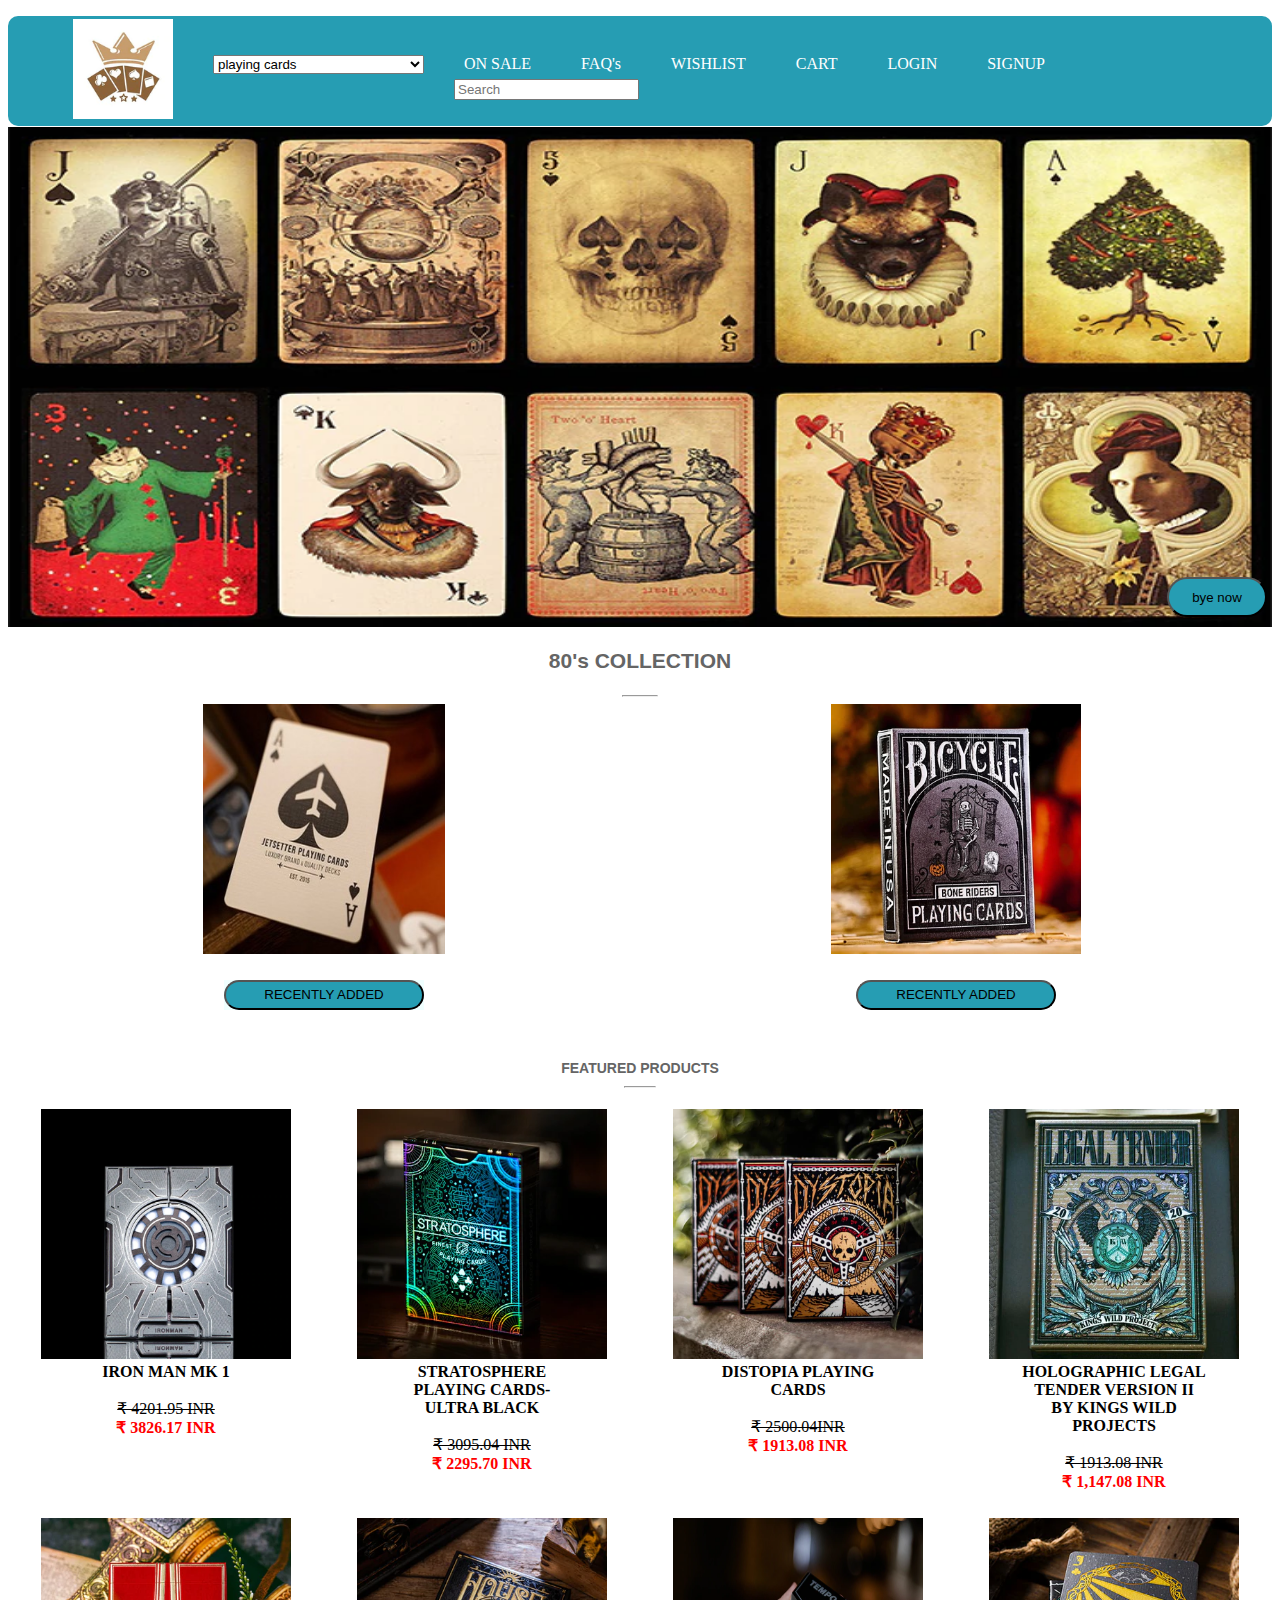
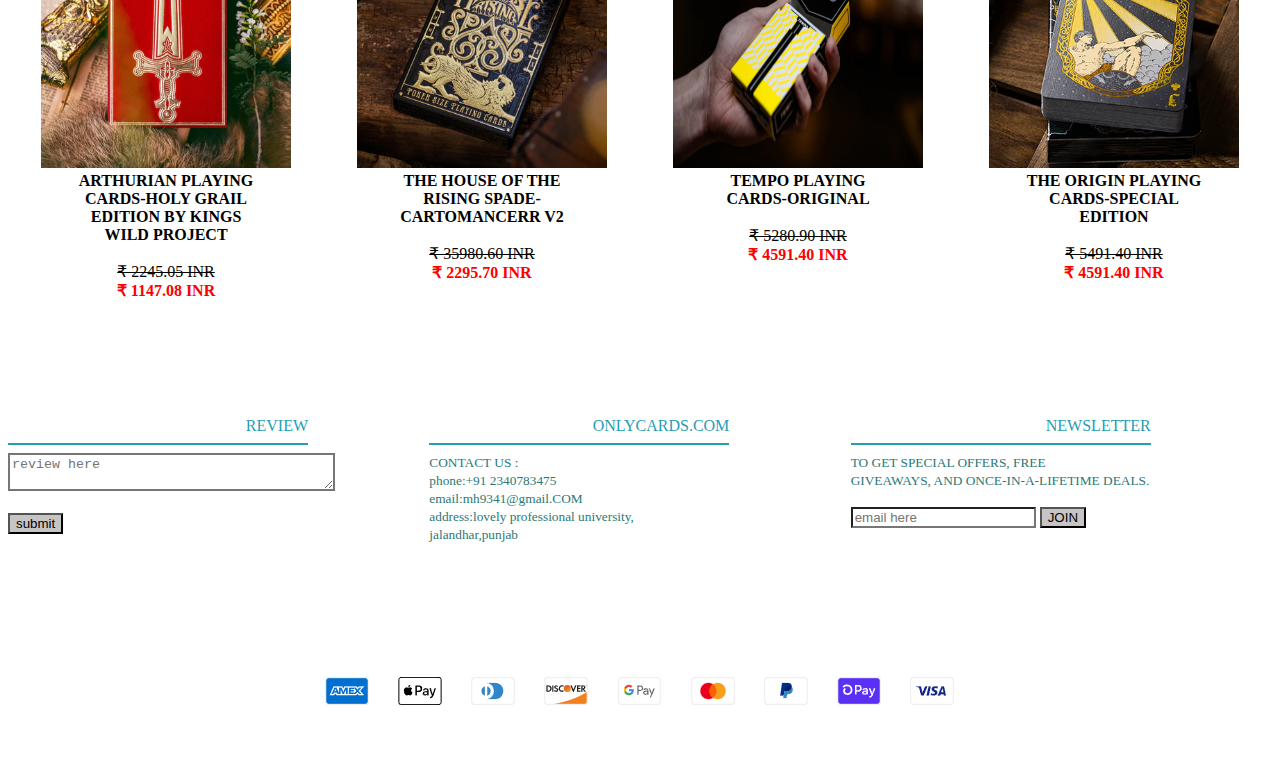
==== index.html @ 14017641 "first commit" ====
<!DOCTYPE html>
<html lang="en">

<head>
  <meta charset="UTF-8">
  <meta http-equiv="X-UA-Compatible" content="IE=edge">
  <meta name="viewport" content="width=device-width, initial-scale=1.0">
  <link rel="stylesheet" href="styles.css">
  <title>ONLYCARDS.COM</title>

</head>

<body>


  <nav class="navbar">
    <ul>
      </li>
      <li><a href="#"> <img src="/my website logo.webp" alt="web logo" class="logo" height=100px></a></li><br><br>

      <li>
        <label for="playing cards"></label>
        <select name="cards" id="playing cards">
         <a href="editing.html"> <option value="plcrd ">playing cards</option></a>
         <a href="editing.html"> <option value="10 ">UNDER $10</option></a>
         <a href="editing.html"> <option value="5 ">UNDER $5</option></a>
         <a href="editing.html"> <option value="STR WARS ">STAR WARS PLAYING CARDS</option></a>
         <a href="editing.html"> <option value="BPC ">BICYCLE PLAYING CARDS</option></a>
         <a href="editing.html"> <option value="KWP ">KINGS WILD PROJECT</option></a>
         <a href="editing.html"> <option value="GPC ">GILDED PLAYING CARDS</option></a>
       </select>

      </li>
      <li><a href="#">ON SALE</a> </li>
      <li><a href="#">FAQ's</a> </li>
      <li><a href="#">WISHLIST</a> </li>
      <li><a href="#">CART</a> </li>
      <li><a href="login.html">LOGIN</a> </li>
      <li><a href="SIGNUP.html">SIGNUP</a> </li>
      <li>

        <div class="input-grouprounded">
          <input type="search" class="form-control rounded" placeholder="Search" aria-label="Search"
            aria-describedby="search-addon" />

          <span class="input-group-text border-0" id="search-addon">
            <a href="index.html"><i class="fas fa-search"></i></a>
          </span>
        </div>
      </li>
    </ul>
  </nav>
  <section class="one">
    <div class="slideshow-container">
      <div class="mySlides fade">
        <div class="numbertext"></div>

        <img class="text2" src="57453-alt5_900x.webp" style="width:100%" height="500px">
        <a href="index.html"> <input class="text" type="button" value="bye now"></a>

      </div>

      <div class="mySlides fade">

        <div class="numbertext"></div>

        <img class="text2" src="avengersrededitionplayingcardsdecks_900x.webp" style="width:100%" height="500px">
        <a href="index.html"> <input class="text" type="button" value="bye now"></a>

      </div>

      <div class="mySlides fade">

        <div class="numbertext"></div>

        <img class="text2" src="NotoriousGamblingFrog-1_900x.webp" style="width:100%" height="500px">
        <a href="index.html"> <input class="text" type="button" value="bye now"></a>

      </div>

      <div class="mySlides fade">

        <div class="numbertext"></div>

        <img class="text2" src="Harry_potter_playing_cards_decks_by_theory11_playing_cards_2048x.webp"
          style="width:  100%" height="500px">
        <a href="index.html"> <input class="text" type="button" value="bye now"></a>

      </div>
      <div class="mySlides fade">
        <div class="numbertext"></div>
        <img class="text2" src="iron man 1000.webp" style="width:  100%" height="500px">
        <a href="index.html"> <input class="text" type="button" value="bye now"></a>
      </div>
      
    </div>
  </section>

  <section class="two">
    <div class="heading">
      <h2>80's COLLECTION</h2>
      <hr style="width: 20%; color:#656565;  ">
    </div>
    <div class="img_1">
      <div class="for_img_1"></div>
      <a href="#"> <img src="recently added 3 for 80's3.jpg" style="width:  100%" height="250px">

    </div>
    <div class="img_2">
      <div class="for_img_2"></div>
      <a href="#"> <img src="rare cards (80's).webp" style="width:  100%" height="250px">

      </a>
    </div>
    <div class="footing1">
      <a href="index.html"> <input type="submit" class="button_2" value="RECENTLY ADDED"></a>
    </div>
    <div class="footing2">
      <a href="index.html"> <input type="submit" class="button_2" value="RECENTLY ADDED"></a>
    </div>
  </section>

  <section class="three">
    <div class="heading3">
      <h3></h3><b>FEATURED PRODUCTS</b></h3>
      <hr style="width: 20%; color:#656565; ">
    </div>
    <div class="img_1">
      <a href="#"> <img src="img1new(featured).webp" style="width:  250px" height="250px"></a>
      <div style="text-align: center;font-weight: 700;"> IRON MAN MK 1</div><BR>
      <div style="text-align: center;""><strike> &#8377 4201.95 INR</div></strike>
      <div style=" text-align: center ;font-weight:700;color: red;"> &#8377 3826.17 INR</div>
    </div>
    <div class="img_2">
      <a href="#"> <img src="img2(featured).webp" style="width:  250px" height="250px"></a>
      <div style="text-align: center;font-weight: 700;"> STRATOSPHERE <BR> PLAYING CARDS-<BR>
        ULTRA BLACK</div><BR>
      <div style="text-align: center;""><strike> &#8377 3095.04 INR</div></strike>
      <div style=" text-align: center ;font-weight:700;color: red"> &#8377 2295.70 INR</div>
    </div>
    <div class="img_3">
      <a href="#"> <img src="img3(featured).webp" style="width:  250px" height="250px"></a>
      <div style="text-align: center;font-weight: 700;"> DISTOPIA PLAYING<BR> CARDS</div><BR>
      <div style="text-align: center;""><strike> &#8377 2500.04INR</div></strike>
      <div style=" text-align: center ;font-weight:700;color: red"> &#8377 1913.08 INR</div>
    </div>
    <div class="img_4">
      <a href="#"> <img src="img4(featured).webp" style="width:  100%" height="250px"></a>
      <div style="text-align: center;font-weight: 700;"> HOLOGRAPHIC LEGAL<BR>
        TENDER VERSION II<BR>
        BY KINGS WILD <br> PROJECTS</div><BR>
      <div style="text-align: center;""><strike> &#8377 1913.08 INR</div></strike>
          <div style=" text-align: center ;font-weight:700;color: red"> &#8377 1,147.08 INR</div>

    </div>
    <div class="img_5">
      <a href="#"><img src="img5(featured).webp" style="width:  100%" height="250px"></a>
      <div style="text-align: center;font-weight: 700;"> ARTHURIAN PLAYING <BR> CARDS-HOLY GRAIL<BR> EDITION BY
        KINGS<BR> WILD PROJECT</div><BR>
      <div style="text-align: center;"><strike> &#8377 2245.05 INR</div></strike>
      <div style="text-align: center ;font-weight:700;color: red"> &#8377 1147.08 INR</div>
    </div>

    <div class="img_6">
      <a href="#"> <img src="img6(featured).webp" style="width:  100%" height="250px"></a>
      <div style="text-align: center;font-weight: 700"> THE HOUSE OF THE <BR>RISING SPADE-<BR> CARTOMANCERR V2</div>
      <BR>
      <div style="text-align: center;"><strike> &#8377 35980.60 INR</div></strike>
      <div style="text-align: center ;font-weight:700;color: red"> &#8377 2295.70 INR</div>
    </div>
    <div class="img_7">
      <a href="#"> <img src="img7(featured).webp" style="width:  250px" height="250px"></a>
      <div style="text-align: center;font-weight: 700;"> TEMPO PLAYING <BR> CARDS-ORIGINAL</div><BR>
      <div style="text-align: center;"><strike> &#8377 5280.90 INR</div></strike>
      <div style="text-align: center ;font-weight:700;color: red"> &#8377 4591.40 INR</div>
    </div>
    <div class="img_8">
      <a href="#"> <img src="img8(featured).webp" style="width:  100%" height="250px"></a>
      <div style="text-align: center;font-weight: 700;"> THE ORIGIN PLAYING <BR> CARDS-SPECIAL <BR> EDITION</div><BR>
      <div style="text-align: center;"><strike> &#8377 5491.40 INR</div></strike>
      <div style="text-align: center ;font-weight:700;color: red"> &#8377 4591.40 INR</div>
    </div>
  </section>
  <section class="footer1">
    <div class="foot_1" style="text-align: right;font-weight: 250; ">
      <BR><BR><BR><BR><BR>REVIEW<BR>
      <HR width="300PX" color="#269db3">
    </div>
    <div class="foot_2" style="text-align: right;font-weight: 250; ">
      <BR><BR><BR><BR><BR> ONLYCARDS.COM<BR>
      <HR color="#269db3" width="300PX">
    </div>
    <div class="foot_3" style="text-align: right;font-weight: 250; ">
      <BR><BR><BR><BR><BR> NEWSLETTER<BR>
      <HR color="#269db3" width="300PX">
    </div>
    <div class="foot_4" style="text-align: right;font-weight: 250; ">

      <div>
        <textarea id="" cols="38" rows="2" placeholder="review here" style="border-width: 2px;"></textarea>
      </div>
      <div align="left">
        <br><a href="index.html"><input type="submit" class="button_1" value="submit"></a>
      </div>
    </div>
    <div class="foot_5" style="text-align: left;font-weight: 250; color: hsl(180, 48%, 32%); ">
      <b><small> CONTACT US :</b> <BR>
      phone:+91 2340783475<BR>
      email:mh9341@gmail.COM<BR>
      address:lovely professional university,<br>
      jalandhar,punjab</small>
    </div>
    <div class="foot_6" style="text-align: LEFT;font-weight: 250; color: hsl(180, 48%, 32%) ;  ">
      <small> TO GET SPECIAL OFFERS, FREE <BR>GIVEAWAYS, AND ONCE-IN-A-LIFETIME DEALS. <BR></small>
      <form>
        <div>
          <br> <input type="email" id="t1" placeholder="email here" style="border-width: 2px 2px 2px 2px;"> <a
            href="login.html"> <input type="submit" class="button_1" value="JOIN"></a>
        </div>
      </form>
    </div>

  </section>
  <section class="footer">
    <div class="footelement" align="center">
      <a href="index.html"><img src="social.png"></a>
    </div>

  </section>

  <script type="text/javascript">
    let slideIndex = 0;
    showSlides();

    function showSlides() {
      let i;
      let slides = document.getElementsByClassName("mySlides");
      for (i = 0; i < slides.length; i++) {
        slides[i].style.display = "none";
      }
      slideIndex++;
      if (slideIndex > slides.length) { slideIndex = 1 }
      slides[slideIndex - 1].style.display = "block";
      setTimeout(showSlides, 5000); // Change image every 5 seconds
    }
  </script>
</body>

</html>
---- styles.css ----
* {box-sizing:border-box}

.one{
  position:relative;
  background-color: white;
  width:100%;
  height: 500px;
 top:-15px;
}

.slideshow-container {
  max-width: 100%;
  max-height: 400px;
  position: relative;
  margin: auto;
  background-color: #717171;
  border-radius: 8px;
  
}

.mySlides {
  display:none;
  border-radius: 8px;
}

.prev, .next {
  cursor: pointer;
  position: absolute;
  top: 50%;
  width: auto;
  margin-top: -22px;
  padding: 16px;
  color: white;
  font-weight: bold;
  font-size: 18px;
  transition: 0.6s ease;
  border-radius: 0 3px 3px 0;
  user-select: none;
}

.next {
  right: 0;
  border-radius: 3px 0 0 3px;
}

.prev:hover, .next:hover {
  background-color: rgba(0,0,0,0.8);
}

.mySlidesfade{
position: relative;
}

.text {
  position: absolute;
  height: 40px;
  width: 100px;
  top: 445px;
  right: 5px;
  border-radius: 20px;
  background-color: #269db3;
}

.text{
  transform: translateY(5px);
}

.text2{
  position: absolute;
}

.numbertext {
  color: #6309f4;
  font-size: 12px;
  padding: 8px 12px;
  position: absolute;
  top: 0;
}

.active, .dot:hover {
  background-color: rgb(255, 255, 255);;

}

.fade {
  animation-name: fade;
  animation-duration: 0.5s;
}

@keyframes fade {
  from {opacity: 0.7}
  to {opacity: 1}
}

.navbar {
    background-color:#269db3;
    border-radius: 10px;
}

.navbar ul {
    overflow:hidden;
}

.navbar li {
    float: left;
    list-style: none;
    margin: 3px 15px ;
}
.dropbtn {
  position: absolute;
  top: 5px;
  background-color: #269db3;
  color: white;
  padding: 16px;
  font-size: 16px;
  border: none;
  cursor: pointer;
}

.dropbtn:hover, .dropbtn:focus {
  background-color: #269db3;
}

.dropdown {
  position: relative;
  display: inline-block;
}

.dropdown-content {
  display: none;
  position: absolute;
  background-color: #f1f1f1;
  min-width: 160px;
  overflow: auto;
  box-shadow: 0px 8px 16px 0px rgba(0,0,0,0.2);
  z-index: 1;
}

.dropdown-content a {
  color: black;
  padding: 12px 16px;
  text-decoration: none;
  display: block;
}

.dropdown a:hover {background-color: #ddd;}

.show {display: block;}

.logo{
  position: inherit;
}

.navbar li a {
    padding: 15px 10px;
    text-decoration: none;
    color: white;
    border-radius: 8px;
}

.two{
  position: relative;
  top: -15px;
  height:400px;
  width: 100%;
  background-color:white;
  display:grid;
  grid-template-columns: 1fr 1fr;
  grid-template-rows: 2fr 8fr 2fr;
}

.heading{
  grid-column:1/3;
  grid-row: 1/2;
  align-self: center;
  justify-self: center;
  font-size: 14px;
  line-height: 1.6;
  font-family: Cabin, sans-serif;
  color: #656565;
  font-weight: 400;
  -webkit-font-smoothing: antialiased;
  -webkit-text-size-adjust: 100%; 
}

.img_1{
  grid-column: 1/2;
  grid-row:2/3;
  justify-self:center;
}

.img_2{
  grid-column: 2/3;
  grid-row:2/3;
  justify-self: center;
}

.footing1{
  grid-column:1/2;
  grid-row: 3/4;
  align-self: center;
  justify-self: center;
  border: none;
  background-color: azure;
}

.footing2{
  grid-column:2/3;
  grid-row: 3/4;
  align-self: center;
  justify-self: center;
  border: none;
}

.three{
  position: relative;
  top:-15px;
  height:900px;
  width: 100%;
  background-color: white;
  display:grid;
  grid-template-columns: 1fr 1fr 1fr 1fr;
  grid-template-rows: 2fr 10fr 10fr ;
}

.heading3{
  grid-column:2/4;
  grid-row: 1/2;
  align-self: center;
  justify-self: center;
  font-size: 14px;
  line-height: 1.6;
  font-family: Cabin, sans-serif;
  color: #656565;
  font-weight: 400;
  -webkit-font-smoothing: antialiased;
  -webkit-text-size-adjust: 100%;
}

.img_1{
  grid-column: 1/2;
  grid-row:2/3;
  justify-self: center;
}

.img_2{
  grid-column: 2/3;
  grid-row:2/3;
  justify-self: center;
}

.img_3{
  grid-column: 3/4;
  grid-row:2/3;
  justify-self: center;
}

.img_4{
  grid-column: 4/5;
  grid-row:2/3;
  justify-self: center;
}

.img_5{
  grid-column:1/2 ;
  grid-row:3/4;
  justify-self: center;
}

.img_6{
  grid-column:2/3;
  grid-row:3/4;
  justify-self: center;
}

.img_7{
  grid-column: 3/4;
  grid-row:3/4;
  justify-self: center;
}

.img_8{
  grid-column: 4/5;
  grid-row:3/4;
  justify-self: center;
}

.footer1{
  position: relative;
  top:-15px;
  height:300px;
  width: 100%;
  background-color:WHITE;
  display:grid;
  grid-template-columns: 1fr 1fr 1fr ;
  grid-template-rows: 1fr 12fr ;
}

.foot_1{
  grid-column:1/2;
  grid-row: 1/2;
  justify-self:left;
  color:#269db3;
}

.foot_2{
  grid-column: 2/3;
  grid-row: 1/2;
  justify-self:left;
  color:#269db3;
}

.foot_3{
  grid-column: 3/4;
  grid-row: 1/2;
  justify-self: left;
  color:#269db3;
}

.foot_4{
  grid-column:1/2;
  grid-row: 2/3;
  justify-self:left;
}

.foot_5{
  grid-column:2/3;
  grid-row:2/3;
  justify-self: left;
}

.foot_6{
  grid-column:3/4;
  grid-row:2/3;
  justify-self:left;
}

.button{
  padding: 3px 3px ;
}

.footer{
  position: relative;
  top:15px;
  height:100px;
  width: 100%;
  background-color:WHITE;
  display:grid;
  grid-template-columns: 1fr ;
  grid-template-rows: 1fr;
}

.button_1{
  cursor: pointer;
  background-color:
  rgb(199, 196, 196);

}

.button_1:hover{
  transform: translateY(5px);
}

.button_2{
  cursor: pointer;
  background-color:
  #269db3;
  border-radius: 20px;
  height: 30px;
  width: 200px;

}

.button_2:hover{
  transform: translateY(5px);
}

button {
  background-color: #04AA6D;
  color: white;
  padding: 14px 20px;
  margin: 8px 0;
  border: none;
  cursor: pointer;
  width: 50%;
}

button:hover {
  opacity: 0.8;
}

.cancelbtn {
  width: auto;
  padding: 10px 10px;
  background-color: #f44336;
}


/* SIGNUP CSS */
.imgcontainer {
  text-align: center;
  margin: 24px 0 12px 0;
}

.signup {
  color: rgb(11, 135, 185);
}

.name {
  position: absolute;
  left: 500px;
}

.name5 {
  position: absolute;
  left: 500px;
}

.placeholder1 {
  position: absolute;
  left: 600px;
  width: 400px;
  height: 30px;
  top: 300px;

}

.placeholder2 {
  position: absolute;
  left: 600px;
  width: 400px;
  height: 30px;
  top: 357px;

}

.placeholder3 {
  position: absolute;
  left: 600px;
  width: 400px;
  height: 30px;
  top: 417px;
}

.placeholder4 {
  position: absolute;
  left: 600px;
  width: 400px;
  height: 30px;
  top: 475px;
}

.placeholder5 {
  position: absolute;
  left: 690px;
  width: 310px;
  height: 30px;
  top: 533px;
}

.signup2 {
  position: absolute;
  left: 400px;
  width: 15%;
  height: 40px;
}

.container {
  padding: 10PX;
  margin-left: 200px;
  width: 200px;
}

.cancelbtn2 {
  position: absolute;
  right: 150px;
  width: 15%;
  height: 40px;
}

.cancelbtn {
  position: absolute;
  right: 440px;
  width: 15%;
  height: 40px;
}

 
/* LOGIN CSS */
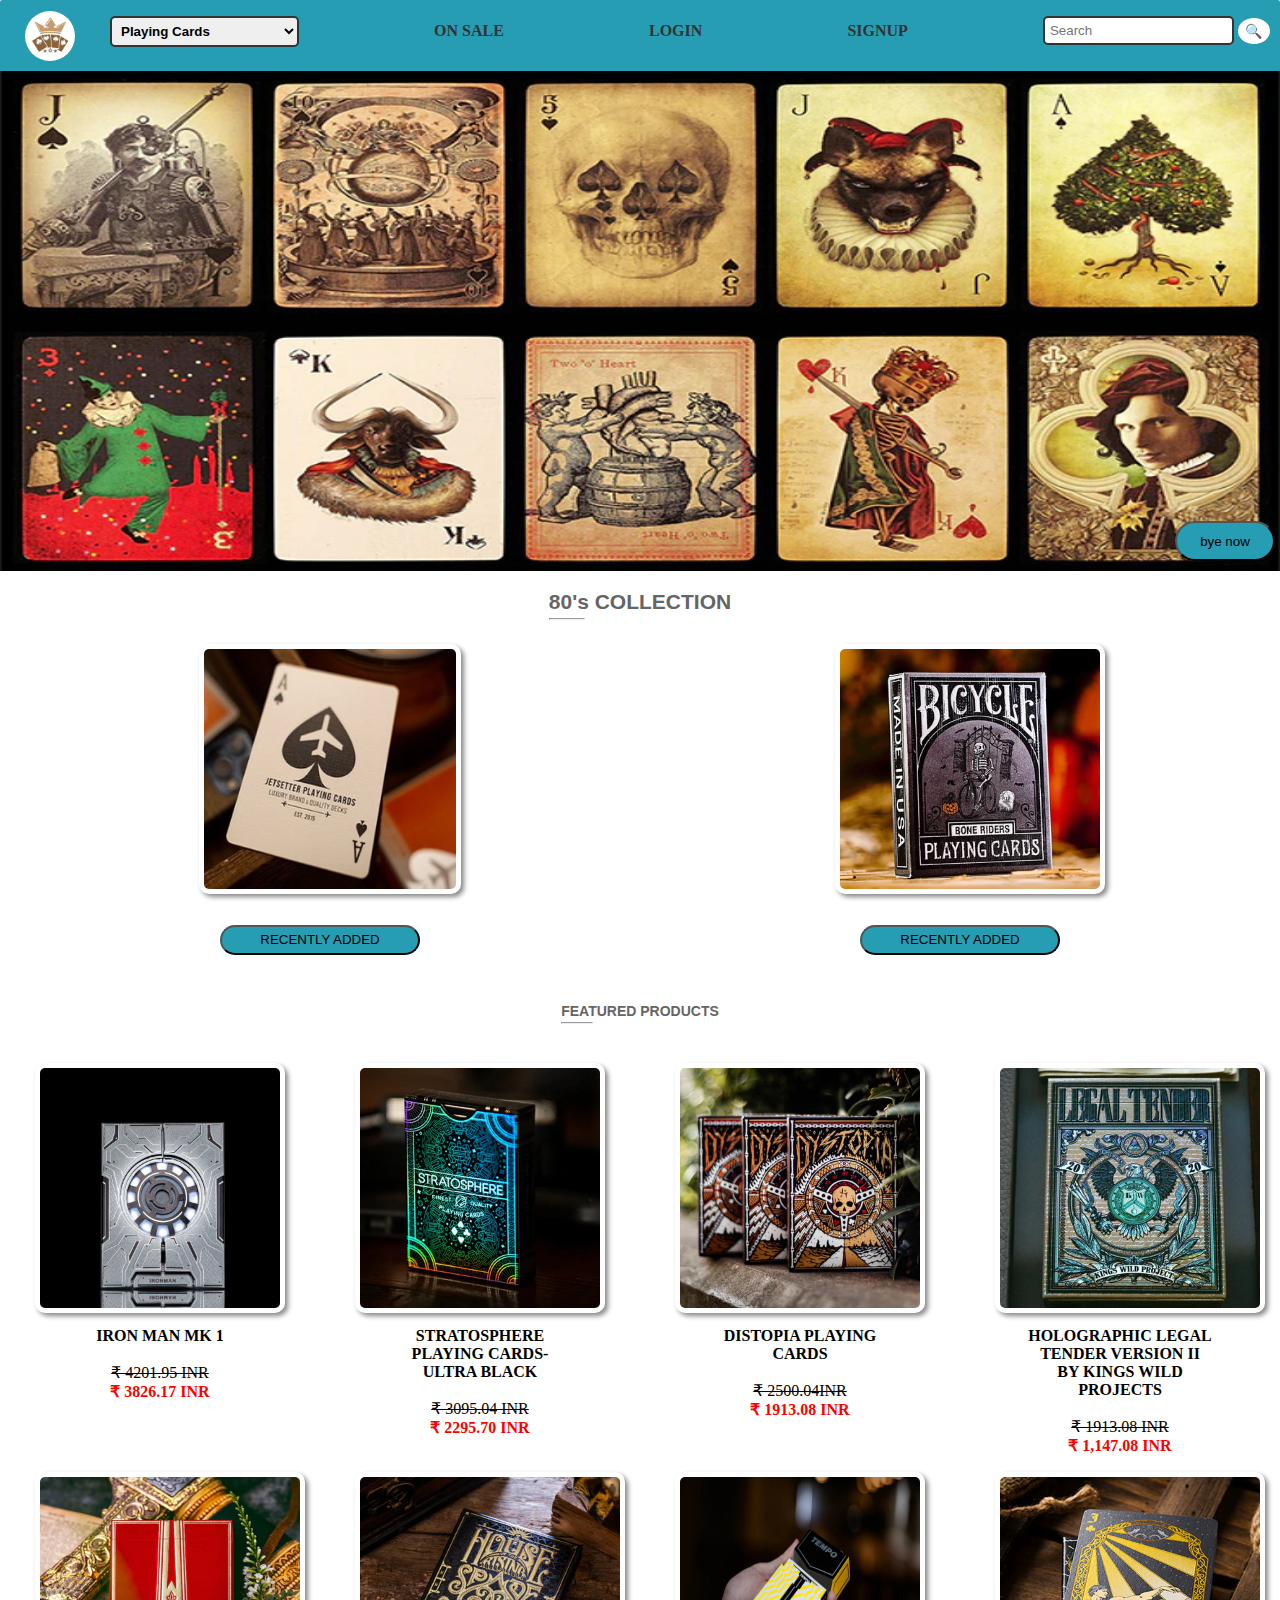
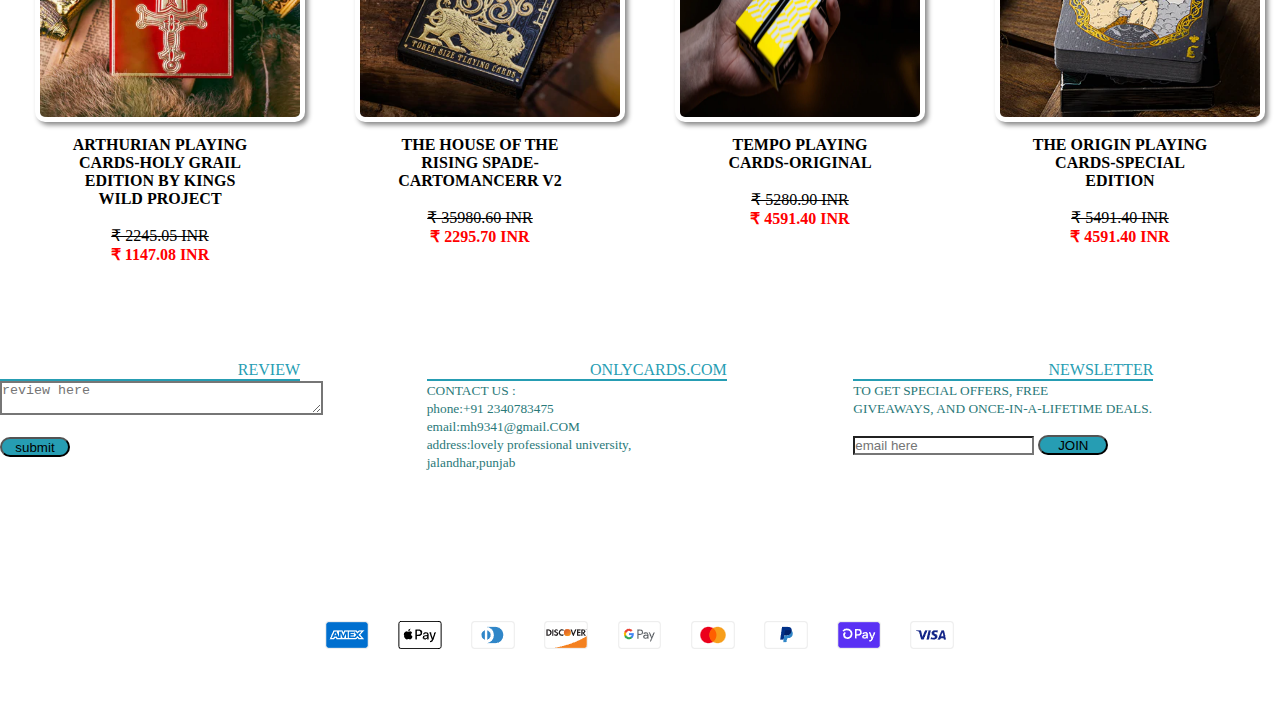
==== commit 40206cc6: "2nd commit" ====
--- a/index.html
+++ b/index.html
@@ -5,57 +5,38 @@
   <meta charset="UTF-8">
   <meta http-equiv="X-UA-Compatible" content="IE=edge">
   <meta name="viewport" content="width=device-width, initial-scale=1.0">
+  
+  <title>ONLYCARDS.COM</title>
   <link rel="stylesheet" href="styles.css">
-  <title>ONLYCARDS.COM</title>
 
 </head>
 
 <body>
 
+<div id="navbar-placeholder"></div>
 
-  <nav class="navbar">
-    <ul>
-      </li>
-      <li><a href="#"> <img src="/my website logo.webp" alt="web logo" class="logo" height=100px></a></li><br><br>
+  <!-- The rest of your content ... -->
 
-      <li>
-        <label for="playing cards"></label>
-        <select name="cards" id="playing cards">
-         <a href="editing.html"> <option value="plcrd ">playing cards</option></a>
-         <a href="editing.html"> <option value="10 ">UNDER $10</option></a>
-         <a href="editing.html"> <option value="5 ">UNDER $5</option></a>
-         <a href="editing.html"> <option value="STR WARS ">STAR WARS PLAYING CARDS</option></a>
-         <a href="editing.html"> <option value="BPC ">BICYCLE PLAYING CARDS</option></a>
-         <a href="editing.html"> <option value="KWP ">KINGS WILD PROJECT</option></a>
-         <a href="editing.html"> <option value="GPC ">GILDED PLAYING CARDS</option></a>
-       </select>
+  <script>
+    // Use JavaScript to load and include the navbar component
+    const navbarPlaceholder = document.getElementById('navbar-placeholder');
 
-      </li>
-      <li><a href="#">ON SALE</a> </li>
-      <li><a href="#">FAQ's</a> </li>
-      <li><a href="#">WISHLIST</a> </li>
-      <li><a href="#">CART</a> </li>
-      <li><a href="login.html">LOGIN</a> </li>
-      <li><a href="SIGNUP.html">SIGNUP</a> </li>
-      <li>
-
-        <div class="input-grouprounded">
-          <input type="search" class="form-control rounded" placeholder="Search" aria-label="Search"
-            aria-describedby="search-addon" />
-
-          <span class="input-group-text border-0" id="search-addon">
-            <a href="index.html"><i class="fas fa-search"></i></a>
-          </span>
-        </div>
-      </li>
-    </ul>
-  </nav>
+    // Fetch and include the navbar content from navbar.html
+    fetch('navbar.html')
+      .then(response => response.text())
+      .then(data => {
+        navbarPlaceholder.innerHTML = data;
+      })
+      .catch(error => {
+        console.error('Error loading navbar:', error);
+      });
+  </script>
   <section class="one">
     <div class="slideshow-container">
       <div class="mySlides fade">
         <div class="numbertext"></div>
 
-        <img class="text2" src="57453-alt5_900x.webp" style="width:100%" height="500px">
+        <img class="text2" src="./assets/57453-alt5_900x.webp" style="width:100%" height="500px">
         <a href="index.html"> <input class="text" type="button" value="bye now"></a>
 
       </div>
@@ -64,7 +45,7 @@
 
         <div class="numbertext"></div>
 
-        <img class="text2" src="avengersrededitionplayingcardsdecks_900x.webp" style="width:100%" height="500px">
+        <img class="text2" src="./assets/avengersrededitionplayingcardsdecks_900x.webp" style="width:100%" height="500px">
         <a href="index.html"> <input class="text" type="button" value="bye now"></a>
 
       </div>
@@ -73,7 +54,7 @@
 
         <div class="numbertext"></div>
 
-        <img class="text2" src="NotoriousGamblingFrog-1_900x.webp" style="width:100%" height="500px">
+        <img class="text2" src="./assets/NotoriousGamblingFrog-1_900x.webp" style="width:100%" height="500px">
         <a href="index.html"> <input class="text" type="button" value="bye now"></a>
 
       </div>
@@ -82,105 +63,63 @@
 
         <div class="numbertext"></div>
 
-        <img class="text2" src="Harry_potter_playing_cards_decks_by_theory11_playing_cards_2048x.webp"
+        <img class="text2" src="./assets/Harry_potter_playing_cards_decks_by_theory11_playing_cards_2048x.webp"
           style="width:  100%" height="500px">
         <a href="index.html"> <input class="text" type="button" value="bye now"></a>
 
       </div>
       <div class="mySlides fade">
         <div class="numbertext"></div>
-        <img class="text2" src="iron man 1000.webp" style="width:  100%" height="500px">
+        <img class="text2" src="./assets/iron man 1000.webp" style="width:  100%" height="500px">
         <a href="index.html"> <input class="text" type="button" value="bye now"></a>
       </div>
       
     </div>
   </section>
 
-  <section class="two">
-    <div class="heading">
-      <h2>80's COLLECTION</h2>
-      <hr style="width: 20%; color:#656565;  ">
-    </div>
-    <div class="img_1">
-      <div class="for_img_1"></div>
-      <a href="#"> <img src="recently added 3 for 80's3.jpg" style="width:  100%" height="250px">
 
-    </div>
-    <div class="img_2">
-      <div class="for_img_2"></div>
-      <a href="#"> <img src="rare cards (80's).webp" style="width:  100%" height="250px">
 
-      </a>
-    </div>
-    <div class="footing1">
-      <a href="index.html"> <input type="submit" class="button_2" value="RECENTLY ADDED"></a>
-    </div>
-    <div class="footing2">
-      <a href="index.html"> <input type="submit" class="button_2" value="RECENTLY ADDED"></a>
-    </div>
-  </section>
+<div id="section-two"></div>
 
-  <section class="three">
-    <div class="heading3">
-      <h3></h3><b>FEATURED PRODUCTS</b></h3>
-      <hr style="width: 20%; color:#656565; ">
-    </div>
-    <div class="img_1">
-      <a href="#"> <img src="img1new(featured).webp" style="width:  250px" height="250px"></a>
-      <div style="text-align: center;font-weight: 700;"> IRON MAN MK 1</div><BR>
-      <div style="text-align: center;""><strike> &#8377 4201.95 INR</div></strike>
-      <div style=" text-align: center ;font-weight:700;color: red;"> &#8377 3826.17 INR</div>
-    </div>
-    <div class="img_2">
-      <a href="#"> <img src="img2(featured).webp" style="width:  250px" height="250px"></a>
-      <div style="text-align: center;font-weight: 700;"> STRATOSPHERE <BR> PLAYING CARDS-<BR>
-        ULTRA BLACK</div><BR>
-      <div style="text-align: center;""><strike> &#8377 3095.04 INR</div></strike>
-      <div style=" text-align: center ;font-weight:700;color: red"> &#8377 2295.70 INR</div>
-    </div>
-    <div class="img_3">
-      <a href="#"> <img src="img3(featured).webp" style="width:  250px" height="250px"></a>
-      <div style="text-align: center;font-weight: 700;"> DISTOPIA PLAYING<BR> CARDS</div><BR>
-      <div style="text-align: center;""><strike> &#8377 2500.04INR</div></strike>
-      <div style=" text-align: center ;font-weight:700;color: red"> &#8377 1913.08 INR</div>
-    </div>
-    <div class="img_4">
-      <a href="#"> <img src="img4(featured).webp" style="width:  100%" height="250px"></a>
-      <div style="text-align: center;font-weight: 700;"> HOLOGRAPHIC LEGAL<BR>
-        TENDER VERSION II<BR>
-        BY KINGS WILD <br> PROJECTS</div><BR>
-      <div style="text-align: center;""><strike> &#8377 1913.08 INR</div></strike>
-          <div style=" text-align: center ;font-weight:700;color: red"> &#8377 1,147.08 INR</div>
+  <!-- The rest of your content ... -->
 
-    </div>
-    <div class="img_5">
-      <a href="#"><img src="img5(featured).webp" style="width:  100%" height="250px"></a>
-      <div style="text-align: center;font-weight: 700;"> ARTHURIAN PLAYING <BR> CARDS-HOLY GRAIL<BR> EDITION BY
-        KINGS<BR> WILD PROJECT</div><BR>
-      <div style="text-align: center;"><strike> &#8377 2245.05 INR</div></strike>
-      <div style="text-align: center ;font-weight:700;color: red"> &#8377 1147.08 INR</div>
-    </div>
+  <script>
+    // Use JavaScript to load and include the navbar component
+    const sectiontwo = document.getElementById('section-two');
 
-    <div class="img_6">
-      <a href="#"> <img src="img6(featured).webp" style="width:  100%" height="250px"></a>
-      <div style="text-align: center;font-weight: 700"> THE HOUSE OF THE <BR>RISING SPADE-<BR> CARTOMANCERR V2</div>
-      <BR>
-      <div style="text-align: center;"><strike> &#8377 35980.60 INR</div></strike>
-      <div style="text-align: center ;font-weight:700;color: red"> &#8377 2295.70 INR</div>
-    </div>
-    <div class="img_7">
-      <a href="#"> <img src="img7(featured).webp" style="width:  250px" height="250px"></a>
-      <div style="text-align: center;font-weight: 700;"> TEMPO PLAYING <BR> CARDS-ORIGINAL</div><BR>
-      <div style="text-align: center;"><strike> &#8377 5280.90 INR</div></strike>
-      <div style="text-align: center ;font-weight:700;color: red"> &#8377 4591.40 INR</div>
-    </div>
-    <div class="img_8">
-      <a href="#"> <img src="img8(featured).webp" style="width:  100%" height="250px"></a>
-      <div style="text-align: center;font-weight: 700;"> THE ORIGIN PLAYING <BR> CARDS-SPECIAL <BR> EDITION</div><BR>
-      <div style="text-align: center;"><strike> &#8377 5491.40 INR</div></strike>
-      <div style="text-align: center ;font-weight:700;color: red"> &#8377 4591.40 INR</div>
-    </div>
-  </section>
+    // Fetch and include the navbar content from navbar.html
+    fetch('section2.html')
+      .then(response => response.text())
+      .then(data => {
+      sectiontwo.innerHTML = data;
+      })
+      .catch(error => {
+        console.error('Error loading section2:', error);
+      });
+  </script>  
+
+
+<div id="section-three"></div>
+
+  <!-- The rest of your content ... -->
+
+  <script>
+    // Use JavaScript to load and include the navbar component
+    const sectionthree = document.getElementById('section-three');
+    
+    // Fetch and include the navbar content from navbar.html
+    fetch('section3.html')
+      .then(response => response.text())
+      .then(data => {
+      sectionthree.innerHTML = data;
+      
+      })
+      .catch(error => {
+        console.error('Error loading section3:', error);
+      });
+  </script>
+
+  
   <section class="footer1">
     <div class="foot_1" style="text-align: right;font-weight: 250; ">
       <BR><BR><BR><BR><BR>REVIEW<BR>
@@ -223,10 +162,11 @@
   </section>
   <section class="footer">
     <div class="footelement" align="center">
-      <a href="index.html"><img src="social.png"></a>
+      <a href="index.html"><img src="./assets/social.png"></a>
     </div>
 
   </section>
+
 
   <script type="text/javascript">
     let slideIndex = 0;
--- a/styles.css
+++ b/styles.css
@@ -1,4 +1,7 @@
-* {box-sizing:border-box}
+* {
+  margin: 0;
+  padding: 0;
+  box-sizing:border-box}
 
 .one{
   position:relative;
@@ -37,7 +40,6 @@
   border-radius: 0 3px 3px 0;
   user-select: none;
 }
-
 .next {
   right: 0;
   border-radius: 3px 0 0 3px;
@@ -94,7 +96,8 @@
 
 .navbar {
     background-color:#269db3;
-    border-radius: 10px;
+    border-radius: 2px;
+    height: 40%;
 }
 
 .navbar ul {
@@ -182,7 +185,19 @@
   -webkit-font-smoothing: antialiased;
   -webkit-text-size-adjust: 100%; 
 }
-
+.two img{
+    border-radius: 10px;
+    /* border: 2px solid #333; */
+    margin: 10px;
+    padding: 5px;
+    box-shadow: 3px 3px 5px #888888;
+    transition: all 0.3s ease-in-out;
+}
+.two img:hover {
+  transform: scale(1.1);
+  background-color: #0898b2;
+  box-shadow: 3px -4px 5px #43b7cb;
+}
 .img_1{
   grid-column: 1/2;
   grid-row:2/3;
@@ -211,7 +226,20 @@
   justify-self: center;
   border: none;
 }
-
+.three img {
+  border-radius: 10px;
+  /* border: 2px solid #333; */
+  margin: 10px;
+  padding: 5px;
+  box-shadow: 3px 3px 5px #888888;
+  transition: all 0.3s ease-in-out;
+}
+
+.three img:hover {
+  transform: scale(1.1);
+  background-color: #0898b2;
+  box-shadow: 3px -4px 5px #43b7cb;
+}
 .three{
   position: relative;
   top:-15px;
@@ -352,8 +380,11 @@
 
 .button_1{
   cursor: pointer;
-  background-color:
-  rgb(199, 196, 196);
+    background-color:#269db3;
+    border-radius: 20px;
+    height: 20px;
+    width: 70px;
+
 
 }
 
@@ -376,7 +407,7 @@
 }
 
 button {
-  background-color: #04AA6D;
+  background-color: white;
   color: white;
   padding: 14px 20px;
   margin: 8px 0;
@@ -485,5 +516,3 @@
   height: 40px;
 }
 
- 
-/* LOGIN CSS */ 
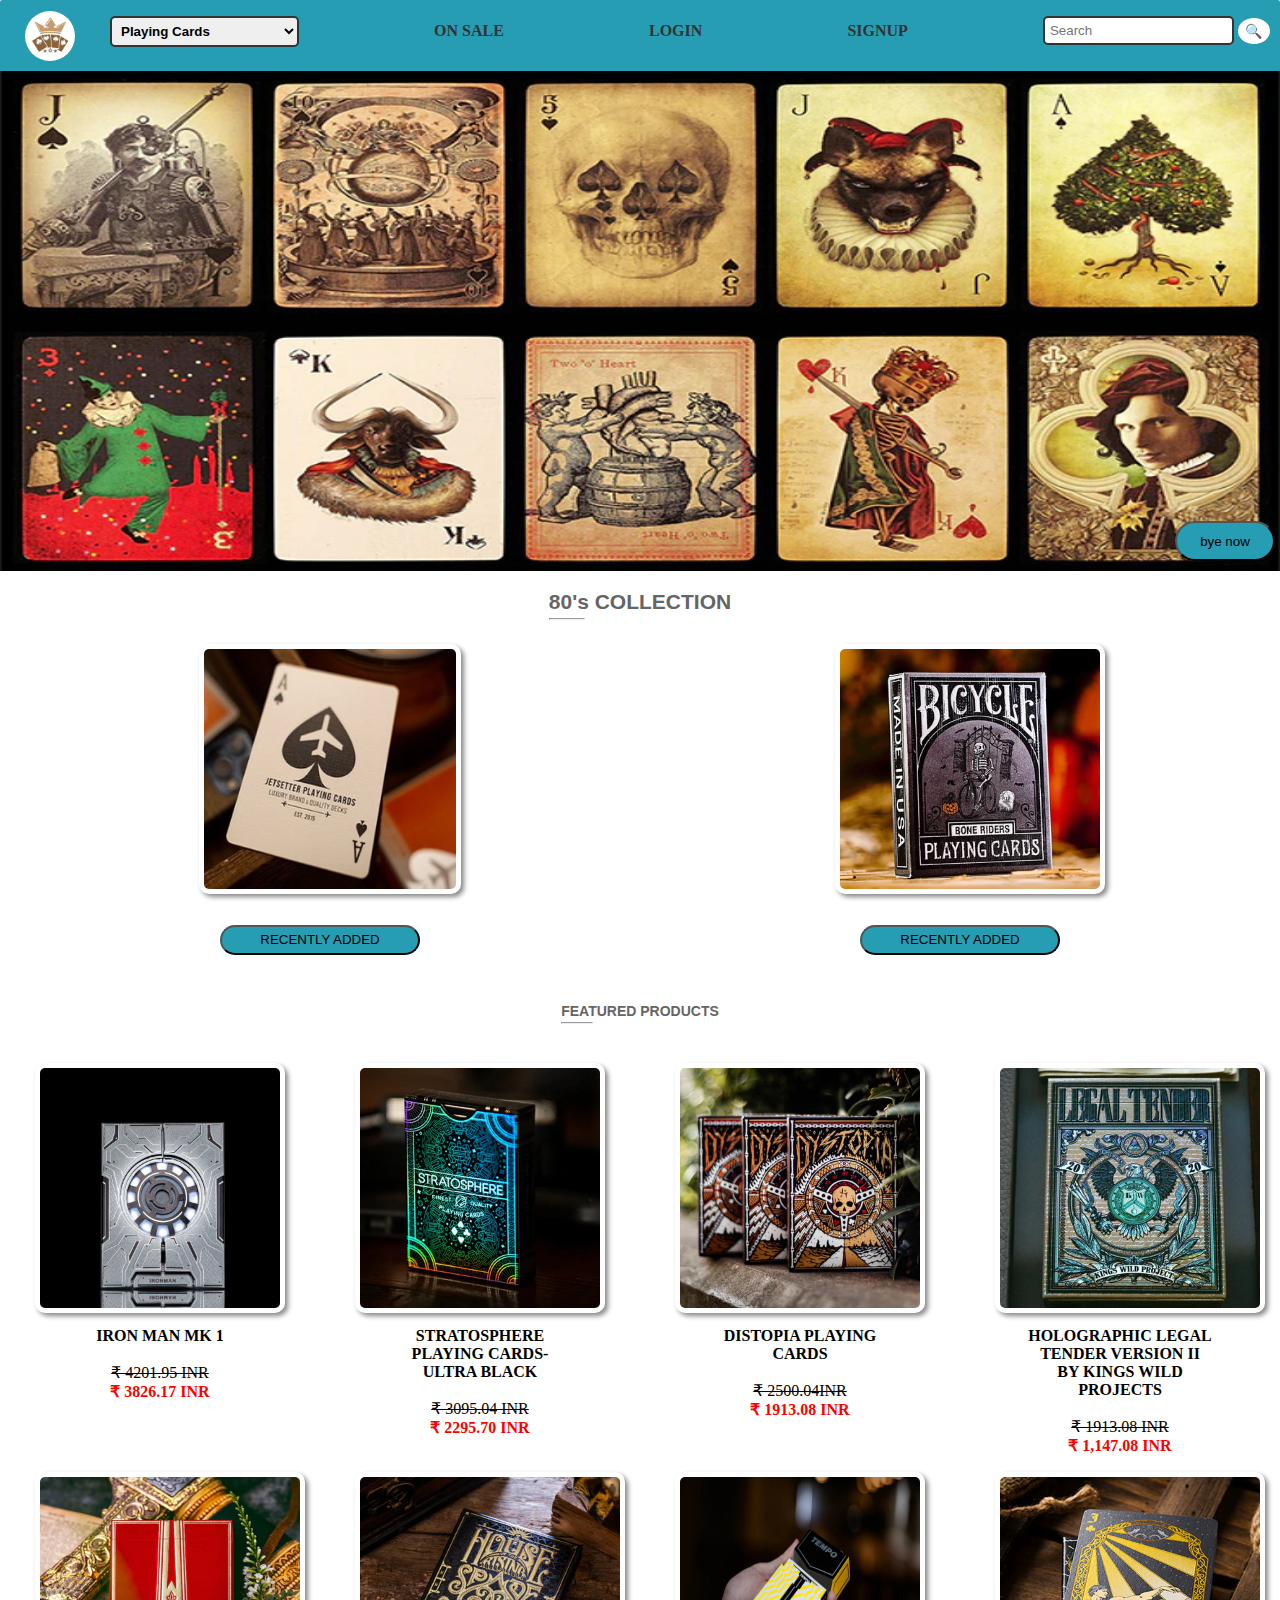
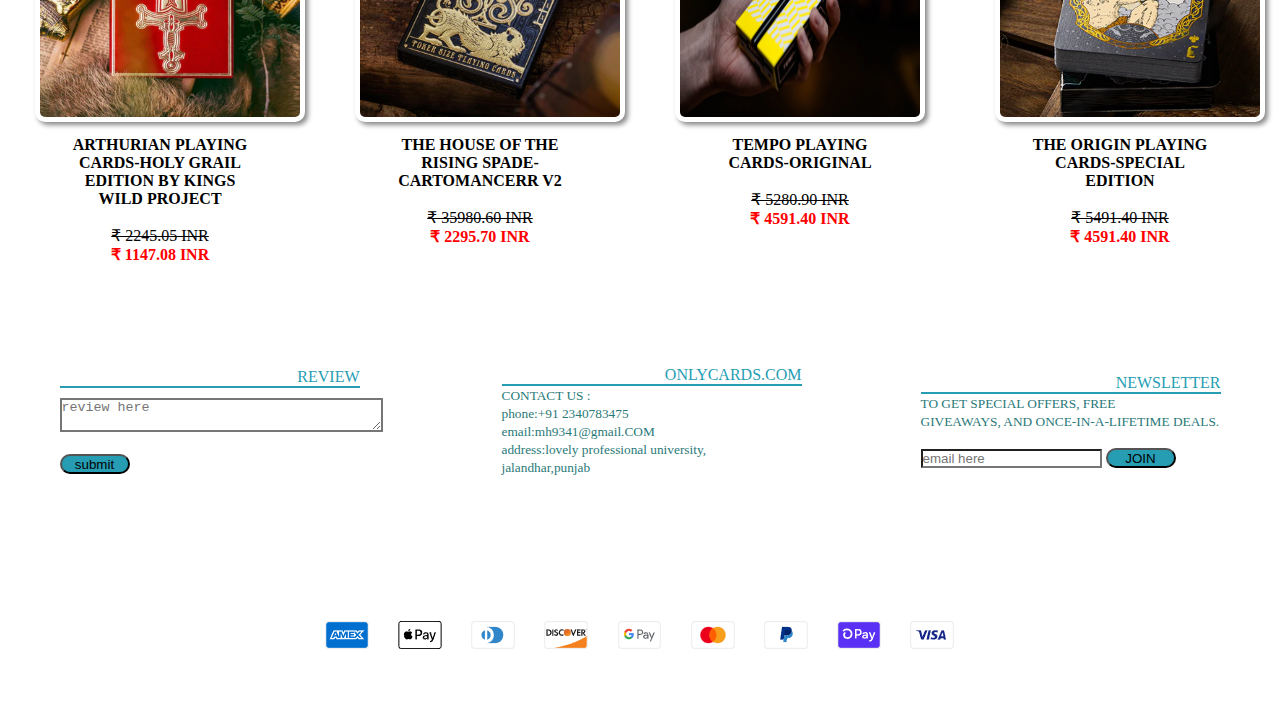
==== commit 70af25fc: "3rd commit" ====
--- a/index.html
+++ b/index.html
@@ -120,19 +120,14 @@
   </script>
 
   
-  <section class="footer1">
-    <div class="foot_1" style="text-align: right;font-weight: 250; ">
-      <BR><BR><BR><BR><BR>REVIEW<BR>
+  <section class="footer1" style="display: flex; flex-direction: row; justify-content: space-around; align-items: center; width: 100%">
+    <div>
+    <div class="foot_1" style="text-align: right;font-weight: 250; padding-bottom: 10px">
+     REVIEW<BR>
       <HR width="300PX" color="#269db3">
     </div>
-    <div class="foot_2" style="text-align: right;font-weight: 250; ">
-      <BR><BR><BR><BR><BR> ONLYCARDS.COM<BR>
-      <HR color="#269db3" width="300PX">
-    </div>
-    <div class="foot_3" style="text-align: right;font-weight: 250; ">
-      <BR><BR><BR><BR><BR> NEWSLETTER<BR>
-      <HR color="#269db3" width="300PX">
-    </div>
+  
+    
     <div class="foot_4" style="text-align: right;font-weight: 250; ">
 
       <div>
@@ -142,7 +137,12 @@
         <br><a href="index.html"><input type="submit" class="button_1" value="submit"></a>
       </div>
     </div>
+    </div>
     <div class="foot_5" style="text-align: left;font-weight: 250; color: hsl(180, 48%, 32%); ">
+        <div class="foot_2" style="text-align: right;font-weight: 250; ">
+      ONLYCARDS.COM<BR>
+      <HR color="#269db3" width="300PX">
+    </div>
       <b><small> CONTACT US :</b> <BR>
       phone:+91 2340783475<BR>
       email:mh9341@gmail.COM<BR>
@@ -150,6 +150,10 @@
       jalandhar,punjab</small>
     </div>
     <div class="foot_6" style="text-align: LEFT;font-weight: 250; color: hsl(180, 48%, 32%) ;  ">
+      <div class="foot_3" style="text-align: right;font-weight: 250; ">
+       NEWSLETTER<BR>
+      <HR color="#269db3" width="300PX">
+    </div>
       <small> TO GET SPECIAL OFFERS, FREE <BR>GIVEAWAYS, AND ONCE-IN-A-LIFETIME DEALS. <BR></small>
       <form>
         <div>
